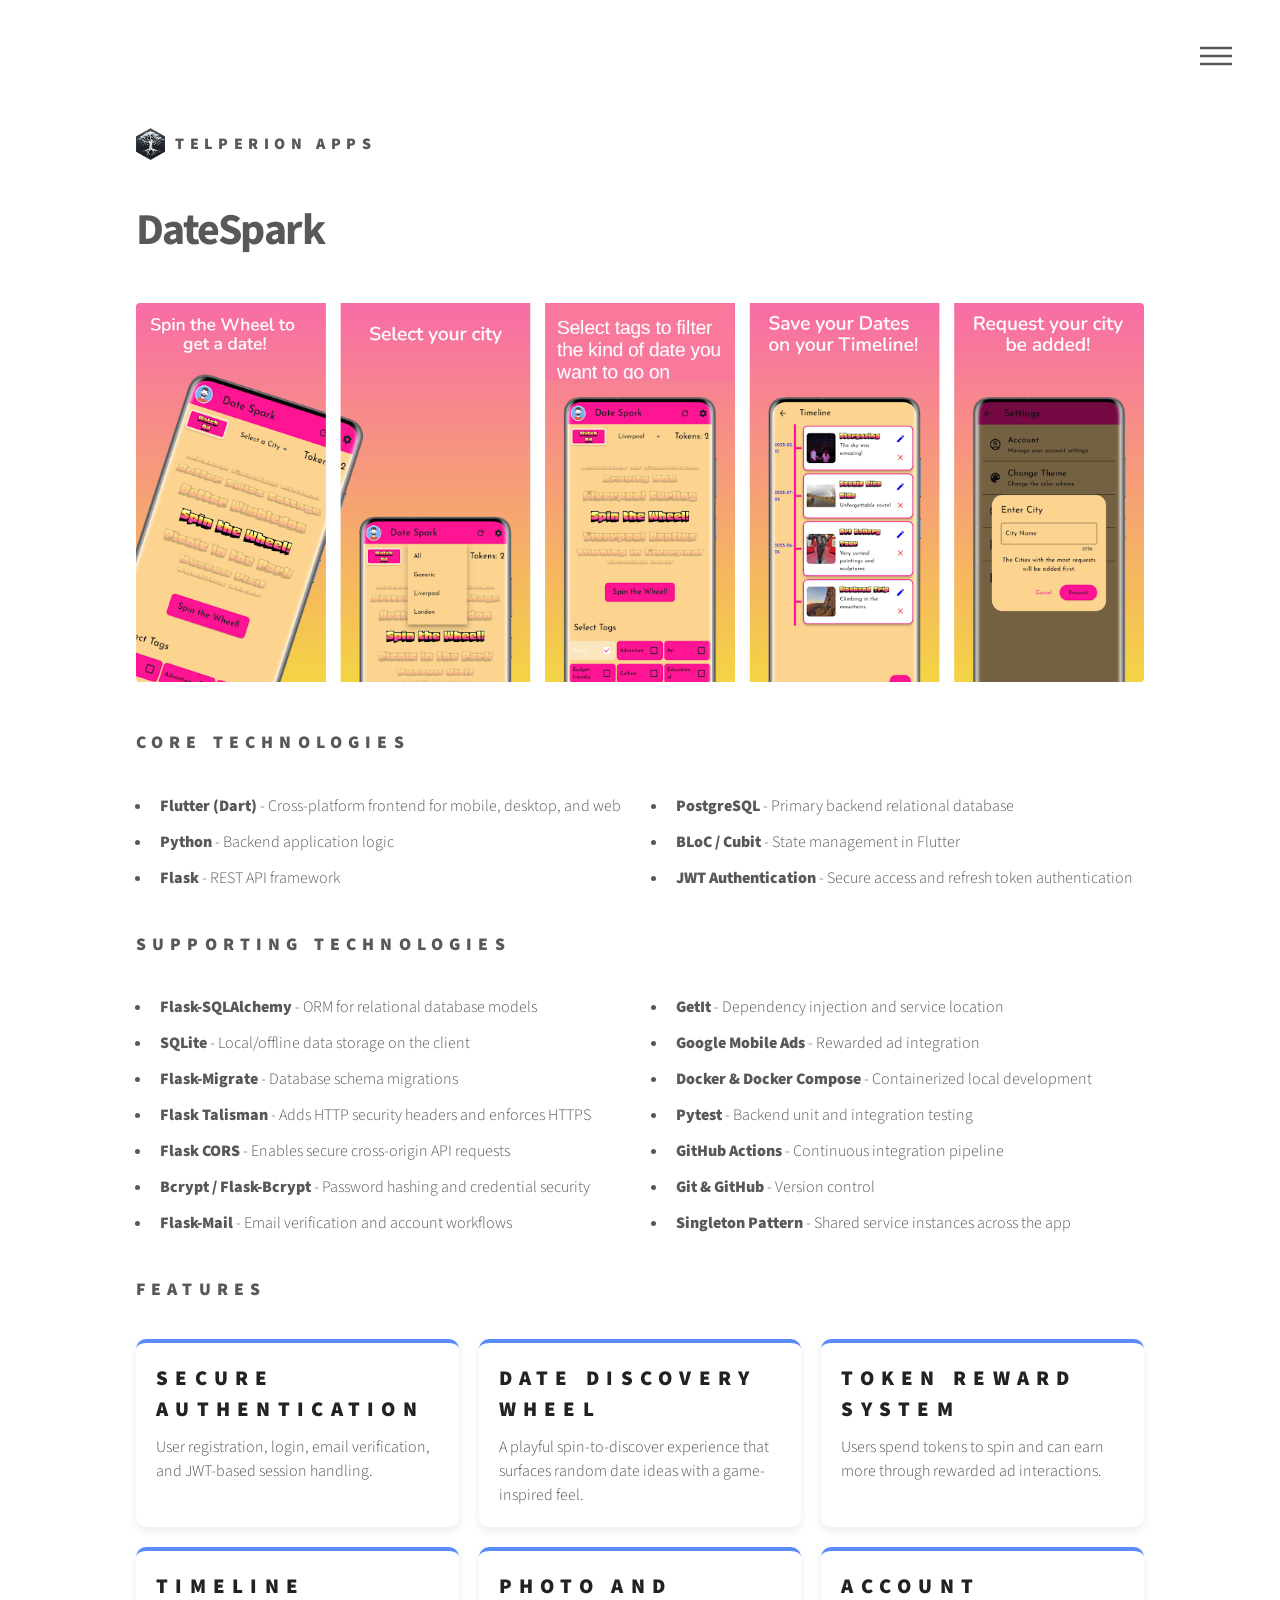
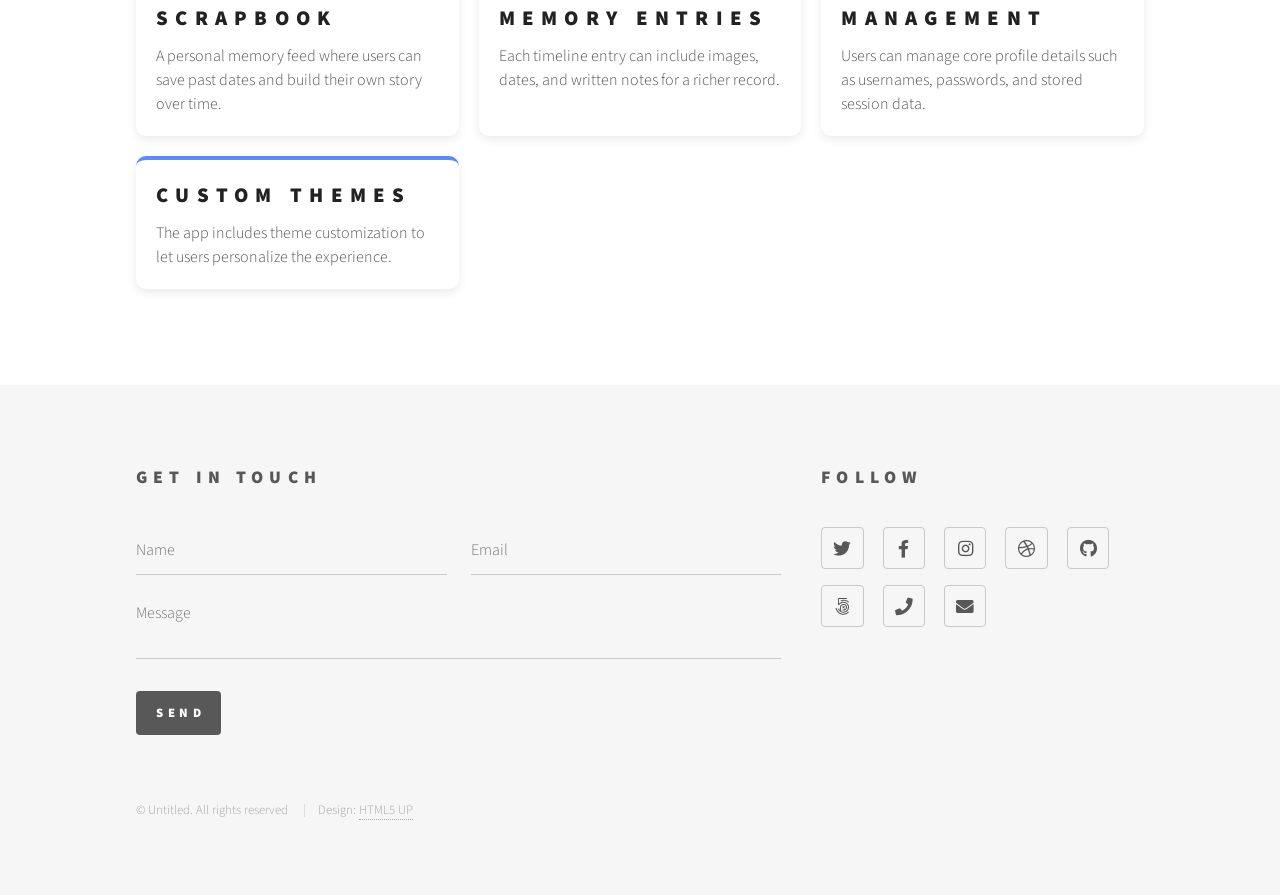
==== datespark.html @ 1e1799e6 "First commit" ====
<!DOCTYPE HTML>
<!--
	Phantom by HTML5 UP
	html5up.net | @ajlkn
	Free for personal and commercial use under the CCA 3.0 license (html5up.net/license)
-->
<html>

<head>
	<title>DateSpark - Telperion Apps</title>
	<meta charset="utf-8" />
	<meta name="viewport" content="width=device-width, initial-scale=1, user-scalable=no" />
	<link rel="stylesheet" href="assets/css/main.css" />
	<noscript>
		<link rel="stylesheet" href="assets/css/noscript.css" />
	</noscript>
</head>

<body class="is-preload">
	<!-- Wrapper -->
	<div id="wrapper">

		<!-- Header -->
		<header id="header">
			<div class="inner">

				<!-- Logo -->
				<a href="index.html" class="logo">
					<span class="symbol"><img src="images/logo.png" alt="" /></span><span class="title">Telperion
						Apps</span>
				</a>

				<!-- Nav -->
				<nav>
					<ul>
						<li><a href="#menu">Menu</a></li>
					</ul>
				</nav>

			</div>
		</header>

		<!-- Menu -->
		<nav id="menu">
			<h2>Menu</h2>
			<ul>
				<li><a href="index.html">Home</a></li>
				<li><a href="generic.html">RouteShare App</a></li>
				<li><a href="datespark.html">DateSpark App</a></li>
				<li><a href="elements.html">Gin Rummy Game</a></li>
				<li><a href="generic.html">Work Hours App</a></li>
			</ul>
		</nav>

		<!-- Main -->
		<div id="main">
			<div class="inner">
				<h1>DateSpark</h1>
				<span class="image main"><img src="images/combined_playstore_images.png" alt="" /></span>
				<h2>Core Technologies</h2>
				<ul class="tech-list">
					<li><strong>Flutter (Dart)</strong> - Cross-platform frontend for mobile, desktop, and web</li>
					<li><strong>Python</strong> - Backend application logic</li>
					<li><strong>Flask</strong> - REST API framework</li>
					<li><strong>PostgreSQL</strong> - Primary backend relational database</li>
					<li><strong>BLoC / Cubit</strong> - State management in Flutter</li>
					<li><strong>JWT Authentication</strong> - Secure access and refresh token authentication</li>
				</ul>

				<h2>Supporting Technologies</h2>
				<ul class="tech-list">
					<li><strong>Flask-SQLAlchemy</strong> - ORM for relational database models</li>
					<li><strong>SQLite</strong> - Local/offline data storage on the client</li>
					<li><strong>Flask-Migrate</strong> - Database schema migrations</li>
					<li><strong>Flask Talisman</strong> - Adds HTTP security headers and enforces HTTPS</li>
					<li><strong>Flask CORS</strong> - Enables secure cross-origin API requests</li>
					<li><strong>Bcrypt / Flask-Bcrypt</strong> - Password hashing and credential security</li>
					<li><strong>Flask-Mail</strong> - Email verification and account workflows</li>
					<li><strong>GetIt</strong> - Dependency injection and service location</li>
					<li><strong>Google Mobile Ads</strong> - Rewarded ad integration</li>
					<li><strong>Docker & Docker Compose</strong> - Containerized local development</li>
					<li><strong>Pytest</strong> - Backend unit and integration testing</li>
					<li><strong>GitHub Actions</strong> - Continuous integration pipeline</li>
					<li><strong>Git & GitHub</strong> - Version control</li>
					<li><strong>Singleton Pattern</strong> - Shared service instances across the app</li>
				</ul>
				<h2>Features</h2>

				<div class="features-grid">
					<div class="feature-card">
						<h3>Secure Authentication</h3>
						<p>User registration, login, email verification, and JWT-based session handling.</p>
					</div>

					<div class="feature-card">
						<h3>Date Discovery Wheel</h3>
						<p>A playful spin-to-discover experience that surfaces random date ideas with a game-inspired
							feel.</p>
					</div>

					<div class="feature-card">
						<h3>Token Reward System</h3>
						<p>Users spend tokens to spin and can earn more through rewarded ad interactions.</p>
					</div>

					<div class="feature-card">
						<h3>Timeline Scrapbook</h3>
						<p>A personal memory feed where users can save past dates and build their own story over time.
						</p>
					</div>

					<div class="feature-card">
						<h3>Photo and Memory Entries</h3>
						<p>Each timeline entry can include images, dates, and written notes for a richer record.</p>
					</div>

					<div class="feature-card">
						<h3>Account Management</h3>
						<p>Users can manage core profile details such as usernames, passwords, and stored session data.
						</p>
					</div>

					<div class="feature-card">
						<h3>Custom Themes</h3>
						<p>The app includes theme customization to let users personalize the experience.</p>
					</div>

				</div>

			</div>
		</div>

		<!-- Footer -->
		<footer id="footer">
			<div class="inner">
				<section>
					<h2>Get in touch</h2>
					<form method="post" action="#">
						<div class="fields">
							<div class="field half">
								<input type="text" name="name" id="name" placeholder="Name" />
							</div>
							<div class="field half">
								<input type="email" name="email" id="email" placeholder="Email" />
							</div>
							<div class="field">
								<textarea name="message" id="message" placeholder="Message"></textarea>
							</div>
						</div>
						<ul class="actions">
							<li><input type="submit" value="Send" class="primary" /></li>
						</ul>
					</form>
				</section>
				<section>
					<h2>Follow</h2>
					<ul class="icons">
						<li><a href="#" class="icon brands style2 fa-twitter"><span class="label">Twitter</span></a>
						</li>
						<li><a href="#" class="icon brands style2 fa-facebook-f"><span class="label">Facebook</span></a>
						</li>
						<li><a href="#" class="icon brands style2 fa-instagram"><span class="label">Instagram</span></a>
						</li>
						<li><a href="#" class="icon brands style2 fa-dribbble"><span class="label">Dribbble</span></a>
						</li>
						<li><a href="#" class="icon brands style2 fa-github"><span class="label">GitHub</span></a></li>
						<li><a href="#" class="icon brands style2 fa-500px"><span class="label">500px</span></a></li>
						<li><a href="#" class="icon solid style2 fa-phone"><span class="label">Phone</span></a></li>
						<li><a href="#" class="icon solid style2 fa-envelope"><span class="label">Email</span></a></li>
					</ul>
				</section>
				<ul class="copyright">
					<li>&copy; Untitled. All rights reserved</li>
					<li>Design: <a href="http://html5up.net">HTML5 UP</a></li>
				</ul>
			</div>
		</footer>

	</div>

	<!-- Scripts -->
	<script src="assets/js/jquery.min.js"></script>
	<script src="assets/js/browser.min.js"></script>
	<script src="assets/js/breakpoints.min.js"></script>
	<script src="assets/js/util.js"></script>
	<script src="assets/js/main.js"></script>

</body>

</html>
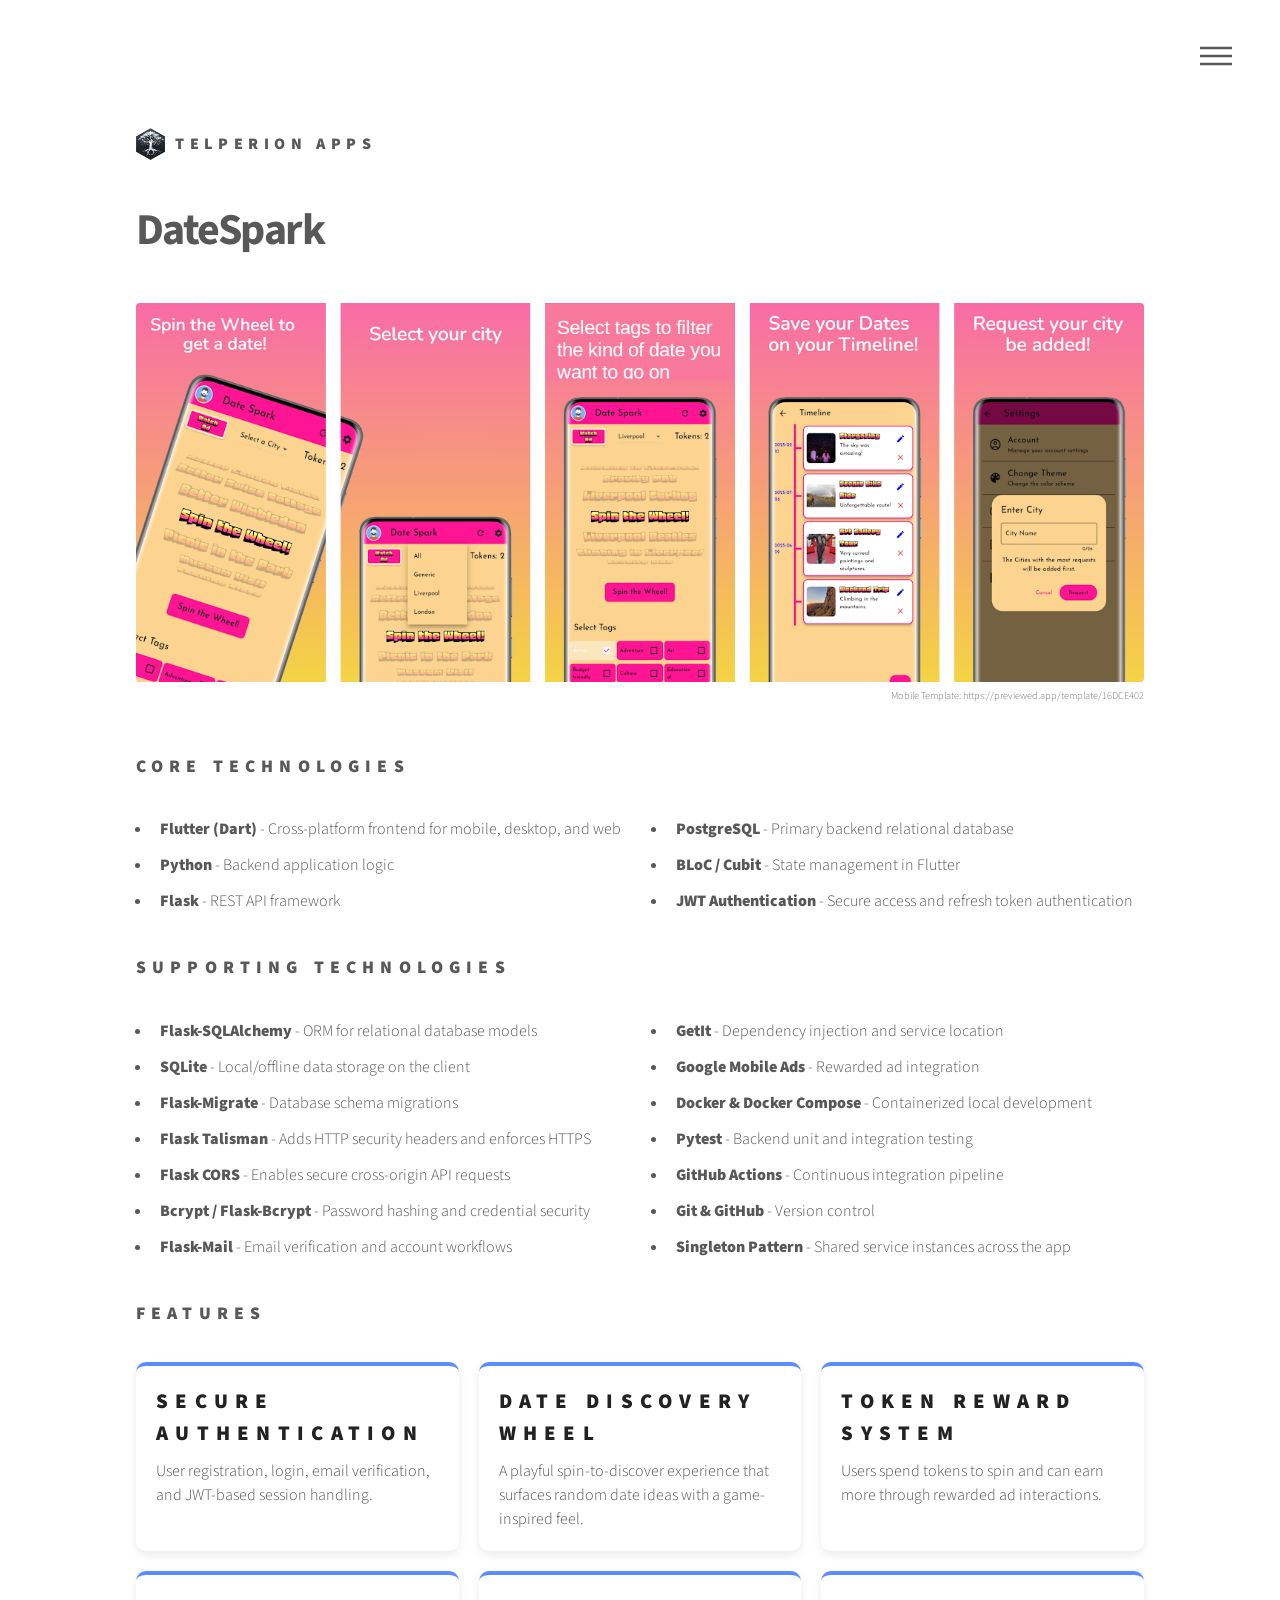
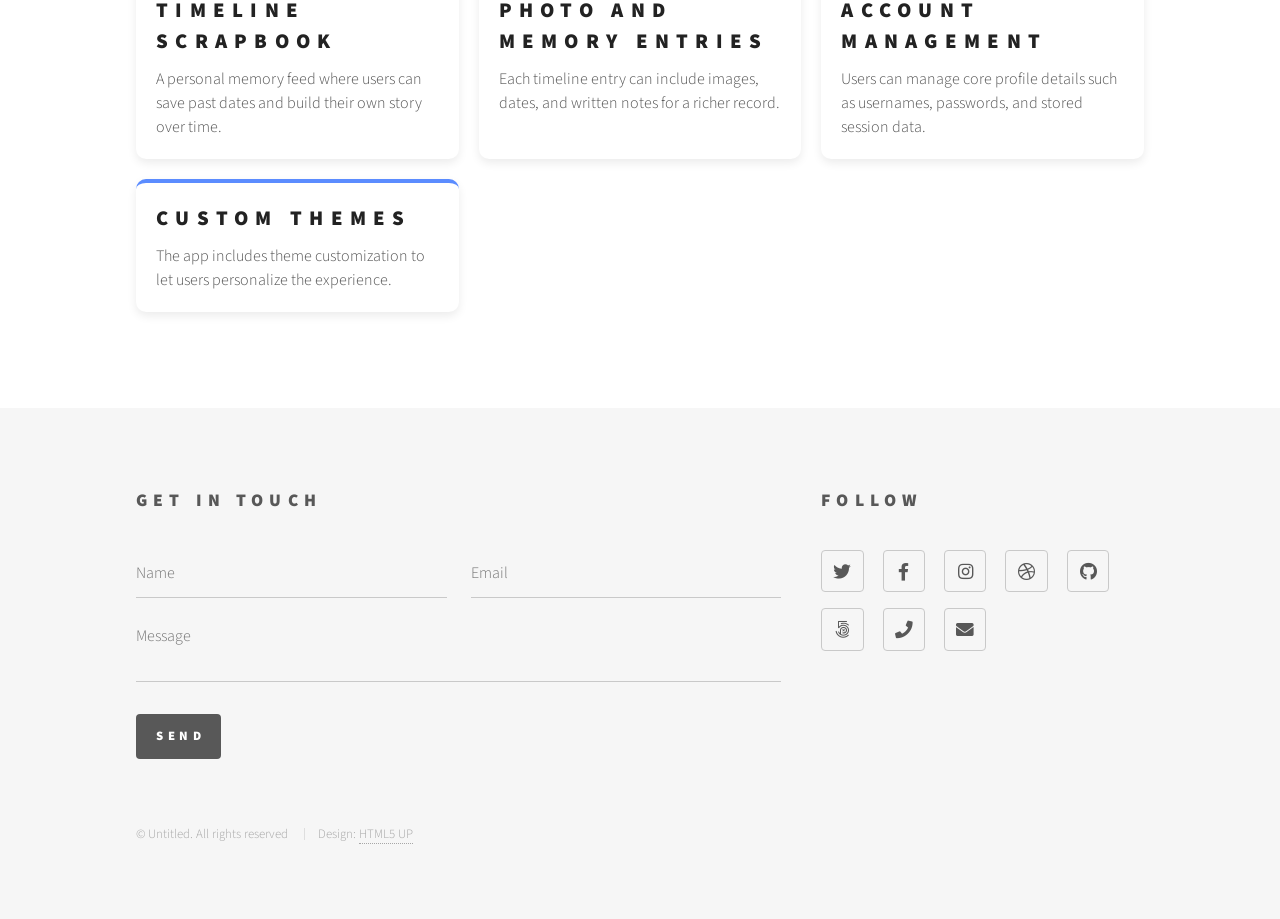
==== commit 4aea11a3: "added gin rummy page and updated home page" ====
--- a/datespark.html
+++ b/datespark.html
@@ -47,7 +47,7 @@
 				<li><a href="index.html">Home</a></li>
 				<li><a href="generic.html">RouteShare App</a></li>
 				<li><a href="datespark.html">DateSpark App</a></li>
-				<li><a href="elements.html">Gin Rummy Game</a></li>
+				<li><a href="gin_rummy.html">Gin Rummy Game</a></li>
 				<li><a href="generic.html">Work Hours App</a></li>
 			</ul>
 		</nav>
@@ -56,7 +56,13 @@
 		<div id="main">
 			<div class="inner">
 				<h1>DateSpark</h1>
-				<span class="image main"><img src="images/combined_playstore_images.png" alt="" /></span>
+				<figure>
+					<span class="image main">
+						<img src="images/combined_playstore_images.png" alt="DateSpark app screenshots" />
+						<figcaption>Mobile Template: https://previewed.app/template/16DCE402</figcaption>
+					</span>
+
+				</figure>
 				<h2>Core Technologies</h2>
 				<ul class="tech-list">
 					<li><strong>Flutter (Dart)</strong> - Cross-platform frontend for mobile, desktop, and web</li>
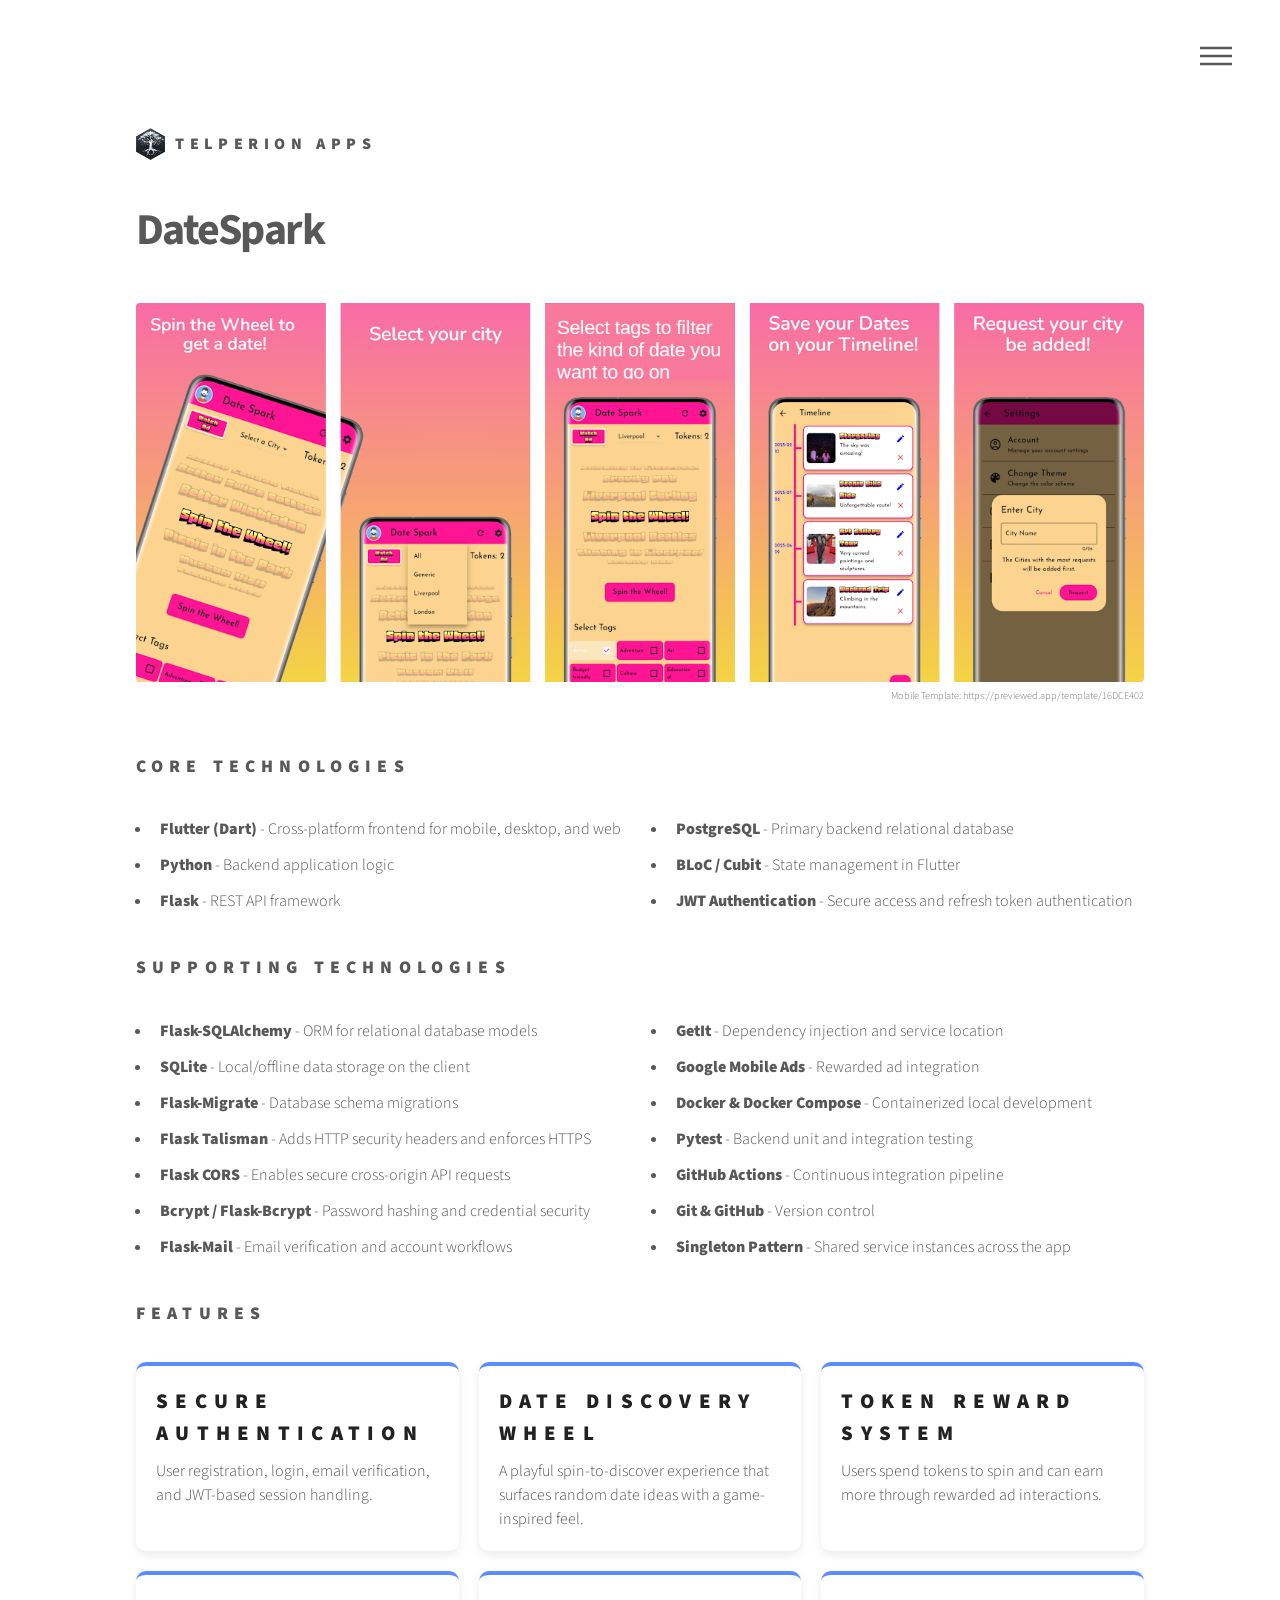
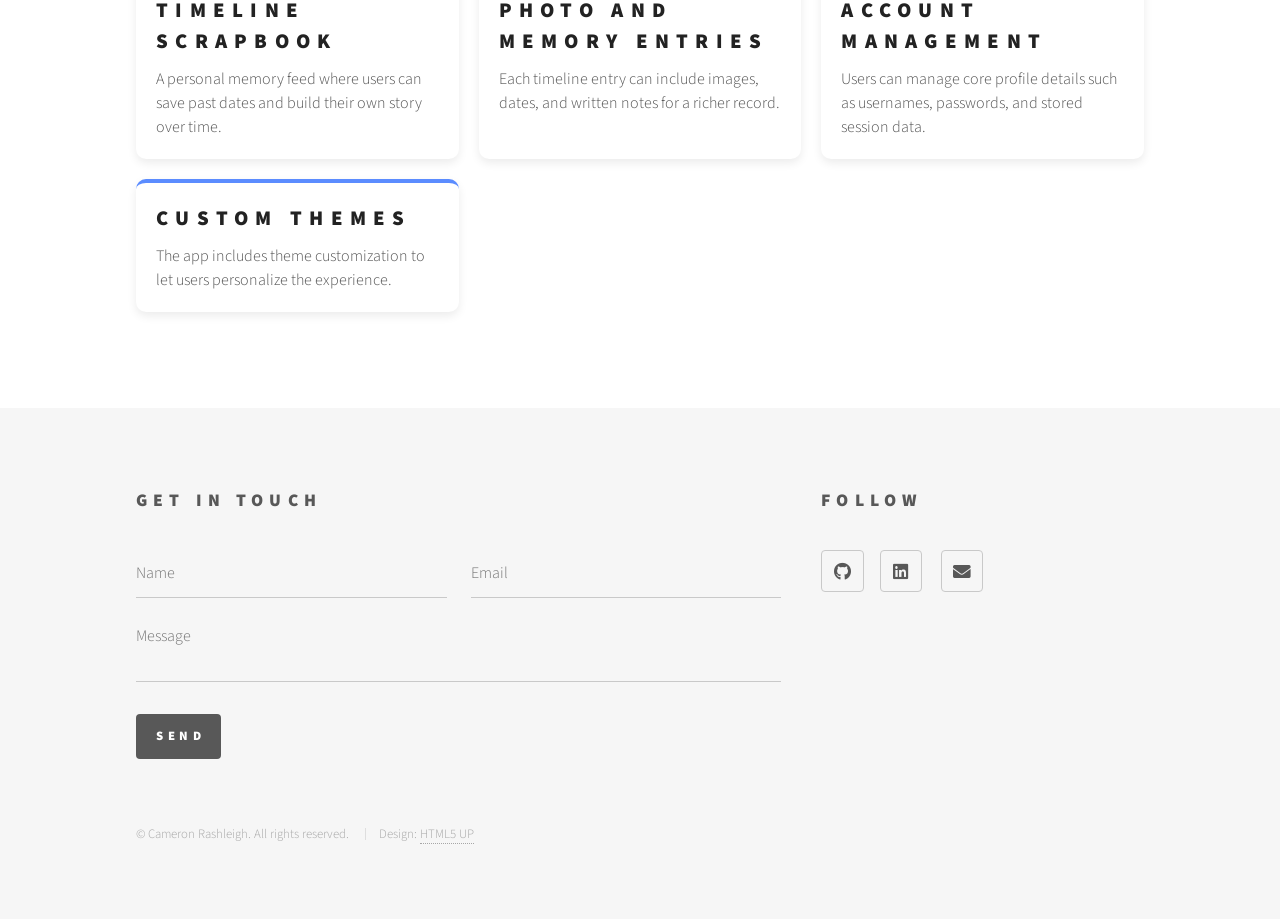
==== commit c1d01e50: "updated footer" ====
--- a/datespark.html
+++ b/datespark.html
@@ -161,22 +161,24 @@
 				<section>
 					<h2>Follow</h2>
 					<ul class="icons">
-						<li><a href="#" class="icon brands style2 fa-twitter"><span class="label">Twitter</span></a>
+						<li>
+							<a href="https://github.com/Telperion-Apps" target="_blank" rel="noopener"
+								class="icon brands style2 fa-github">
+								<span class="label">GitHub</span>
+							</a>
+						<li>
+							<a href="https://linkedin.com/in/cameron-rashleigh-43aa6a3b6" target="_blank" rel="noopener"
+								class="icon brands style2 fa-linkedin">
+								<span class="label">LinkedIn</span>
+							</a>
 						</li>
-						<li><a href="#" class="icon brands style2 fa-facebook-f"><span class="label">Facebook</span></a>
 						</li>
-						<li><a href="#" class="icon brands style2 fa-instagram"><span class="label">Instagram</span></a>
-						</li>
-						<li><a href="#" class="icon brands style2 fa-dribbble"><span class="label">Dribbble</span></a>
-						</li>
-						<li><a href="#" class="icon brands style2 fa-github"><span class="label">GitHub</span></a></li>
-						<li><a href="#" class="icon brands style2 fa-500px"><span class="label">500px</span></a></li>
-						<li><a href="#" class="icon solid style2 fa-phone"><span class="label">Phone</span></a></li>
-						<li><a href="#" class="icon solid style2 fa-envelope"><span class="label">Email</span></a></li>
+						<li><a href="mailto:telperion-apps@hotmail.com" class="icon solid style2 fa-envelope"><span
+									class="label">Email</span></a></li>
 					</ul>
 				</section>
 				<ul class="copyright">
-					<li>&copy; Untitled. All rights reserved</li>
+					<li>&copy; Cameron Rashleigh. All rights reserved.</li>
 					<li>Design: <a href="http://html5up.net">HTML5 UP</a></li>
 				</ul>
 			</div>
--- a/assets/css/noscript.css
+++ b/assets/css/noscript.css
@@ -0,0 +1,15 @@
+/*
+	Phantom by HTML5 UP
+	html5up.net | @ajlkn
+	Free for personal and commercial use under the CCA 3.0 license (html5up.net/license)
+*/
+
+/* Tiles */
+
+	body.is-preload .tiles article {
+		-moz-transform: none;
+		-webkit-transform: none;
+		-ms-transform: none;
+		transform: none;
+		opacity: 1;
+	}
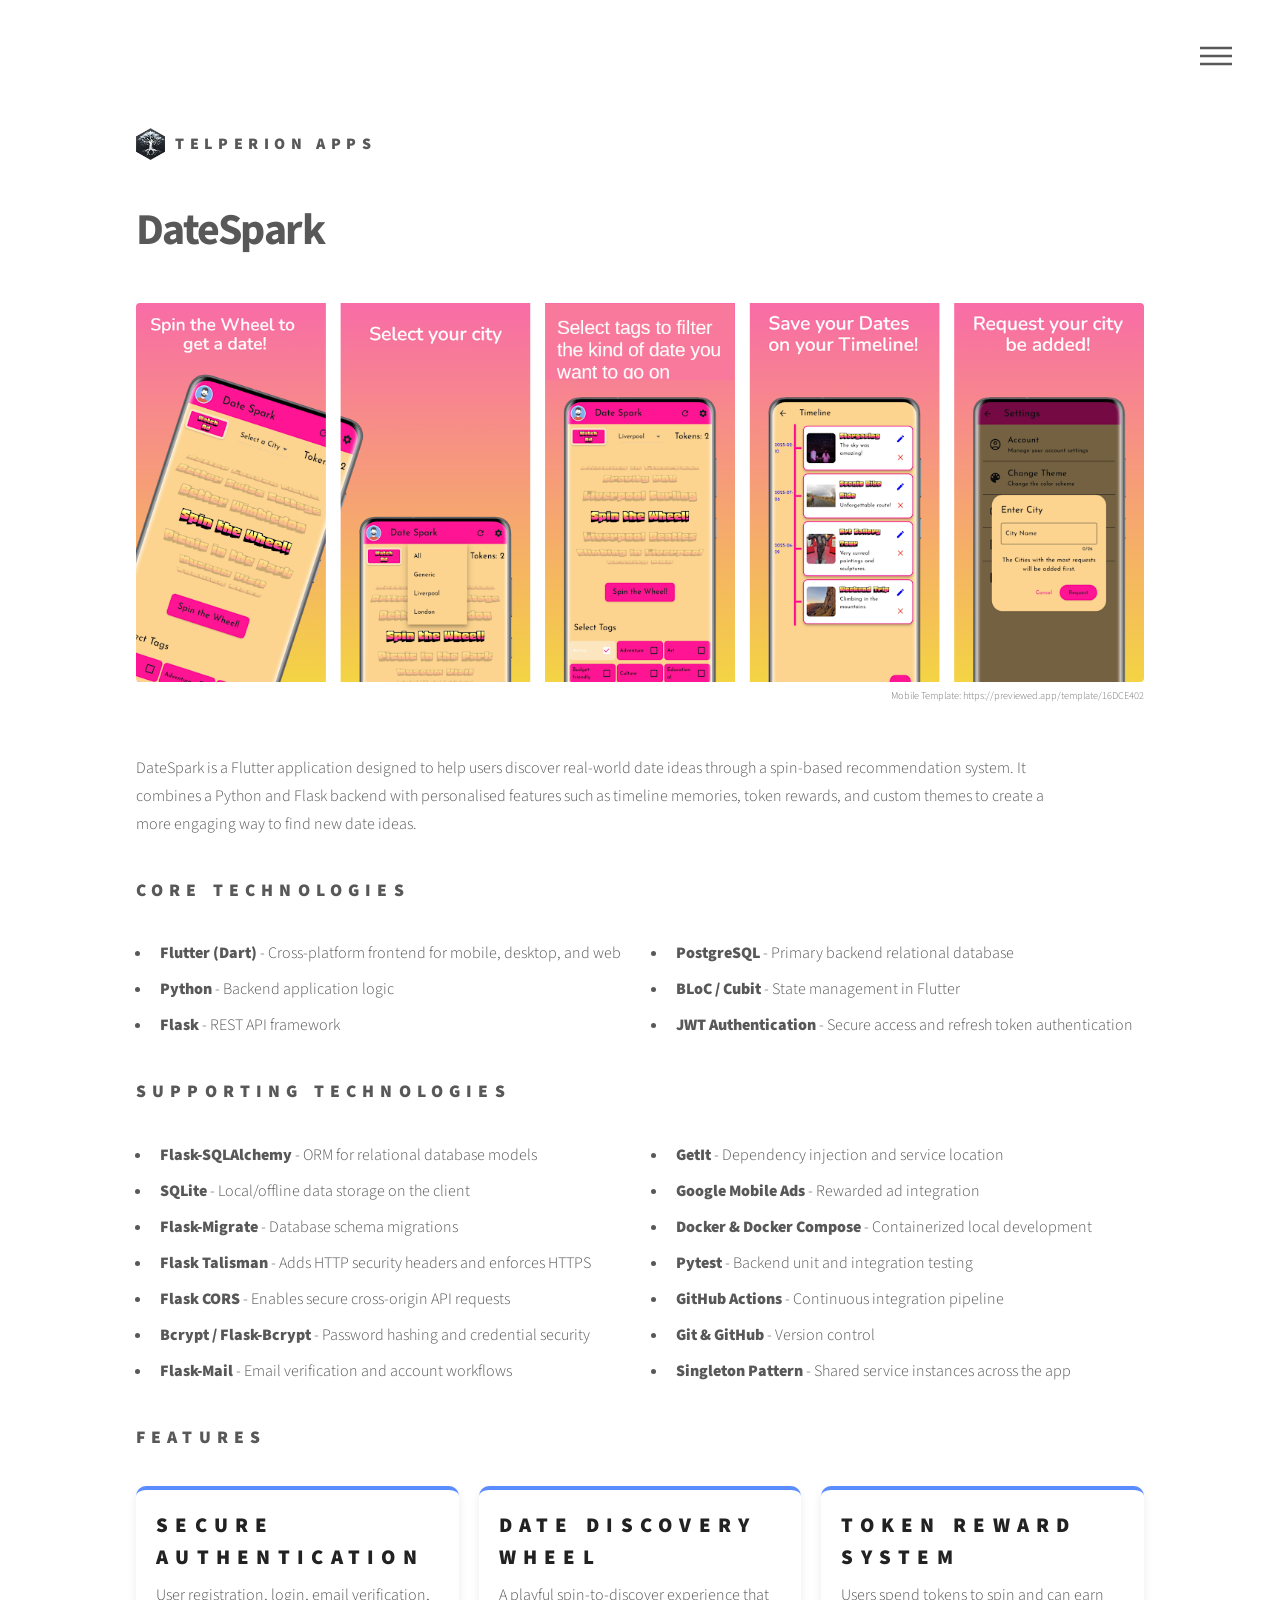
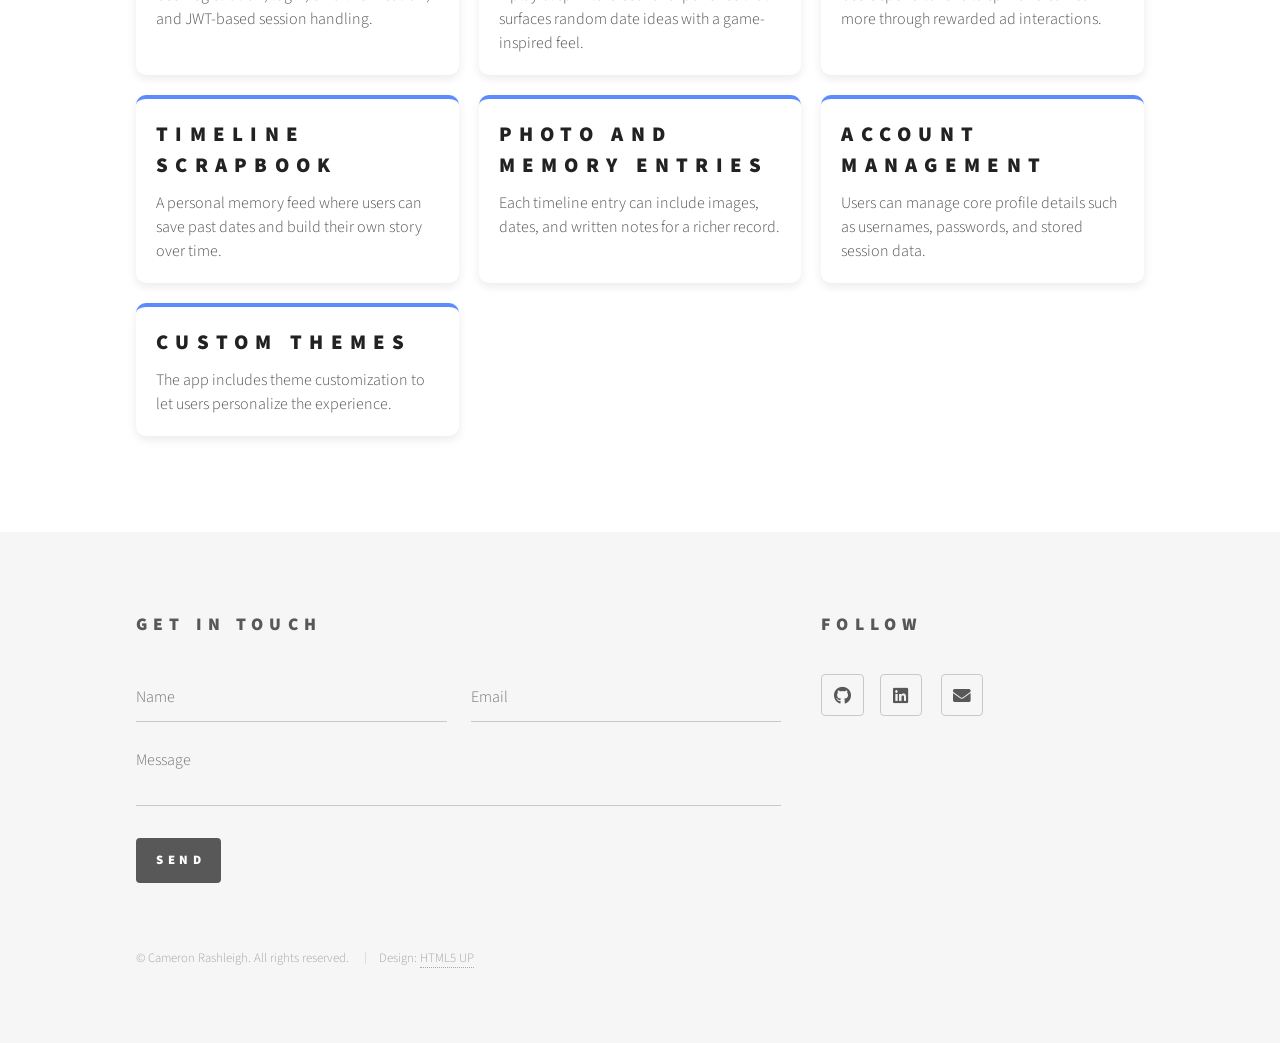
==== commit 017b4547: "added summarys" ====
--- a/datespark.html
+++ b/datespark.html
@@ -63,6 +63,14 @@
 					</span>
 
 				</figure>
+				<section class="project-intro">
+					<p>
+						DateSpark is a Flutter application designed to help users discover real-world
+						date ideas through a spin-based recommendation system. It combines a Python and
+						Flask backend with personalised features such as timeline memories, token rewards,
+						and custom themes to create a more engaging way to find new date ideas.
+					</p>
+				</section>
 				<h2>Core Technologies</h2>
 				<ul class="tech-list">
 					<li><strong>Flutter (Dart)</strong> - Cross-platform frontend for mobile, desktop, and web</li>
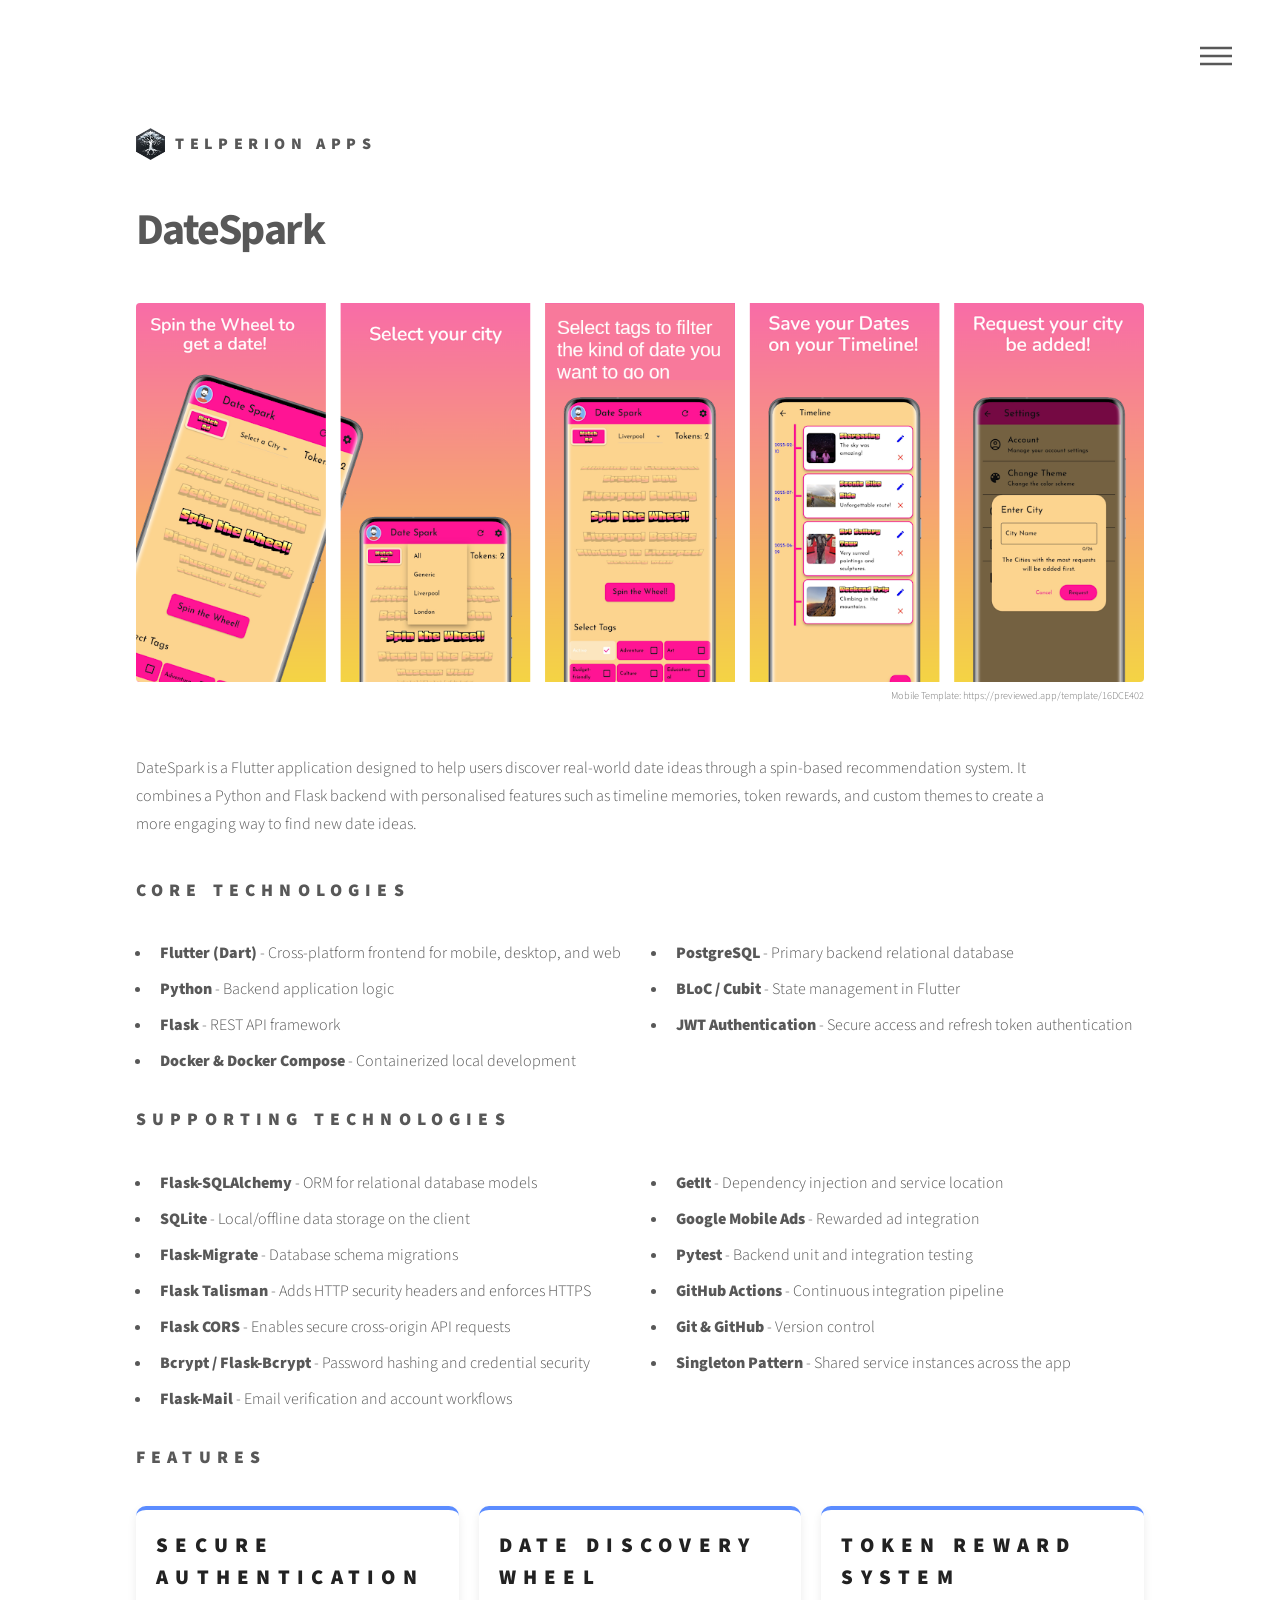
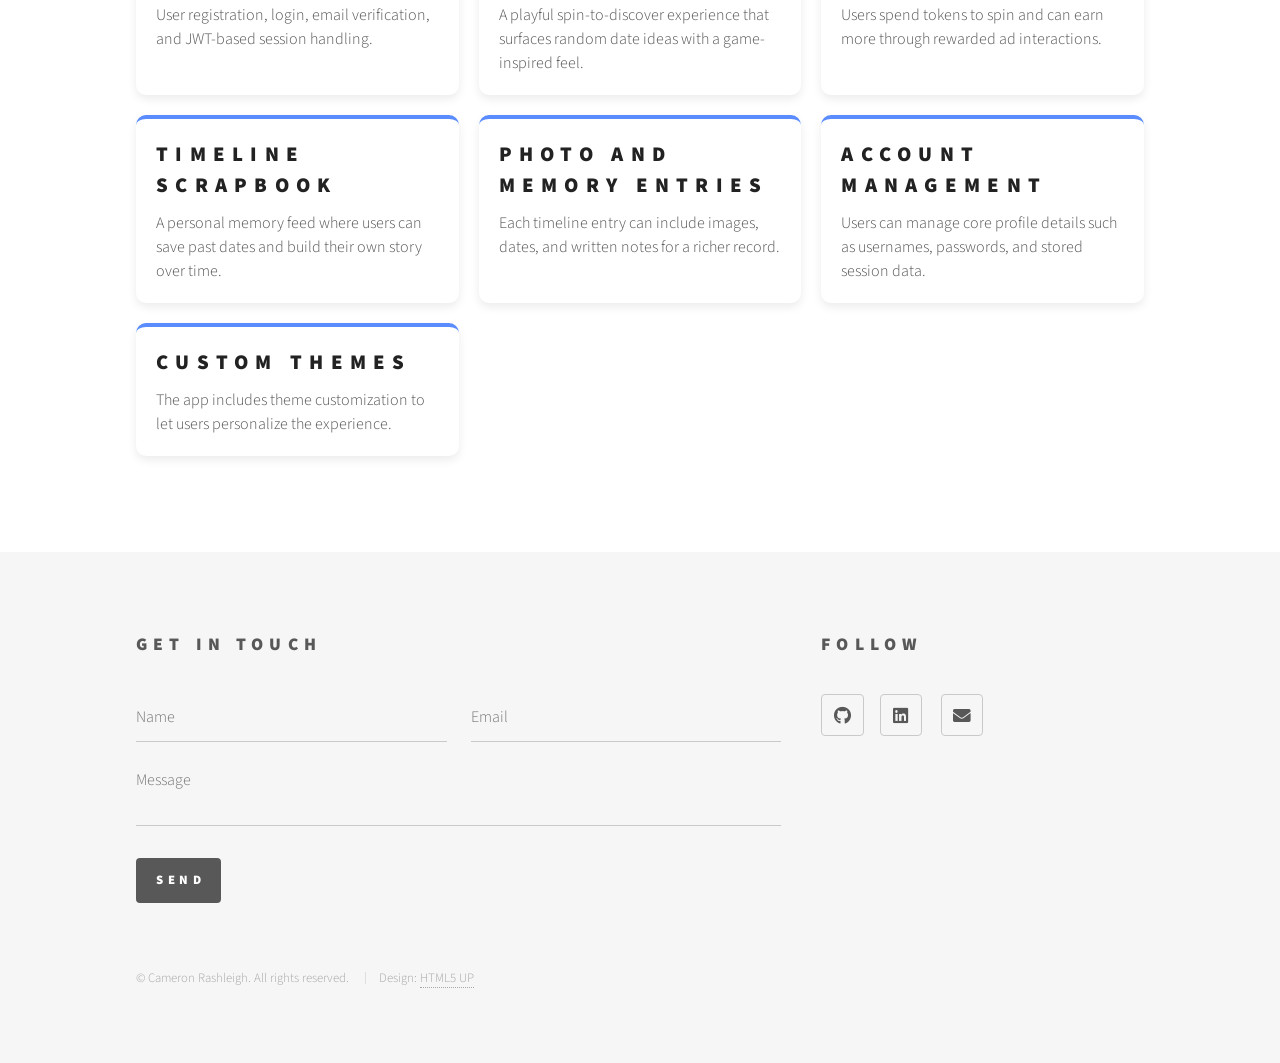
==== commit 2e3512da: "moved docker to core technologies" ====
--- a/datespark.html
+++ b/datespark.html
@@ -76,6 +76,7 @@
 					<li><strong>Flutter (Dart)</strong> - Cross-platform frontend for mobile, desktop, and web</li>
 					<li><strong>Python</strong> - Backend application logic</li>
 					<li><strong>Flask</strong> - REST API framework</li>
+					<li><strong>Docker & Docker Compose</strong> - Containerized local development</li>
 					<li><strong>PostgreSQL</strong> - Primary backend relational database</li>
 					<li><strong>BLoC / Cubit</strong> - State management in Flutter</li>
 					<li><strong>JWT Authentication</strong> - Secure access and refresh token authentication</li>
@@ -92,7 +93,6 @@
 					<li><strong>Flask-Mail</strong> - Email verification and account workflows</li>
 					<li><strong>GetIt</strong> - Dependency injection and service location</li>
 					<li><strong>Google Mobile Ads</strong> - Rewarded ad integration</li>
-					<li><strong>Docker & Docker Compose</strong> - Containerized local development</li>
 					<li><strong>Pytest</strong> - Backend unit and integration testing</li>
 					<li><strong>GitHub Actions</strong> - Continuous integration pipeline</li>
 					<li><strong>Git & GitHub</strong> - Version control</li>
